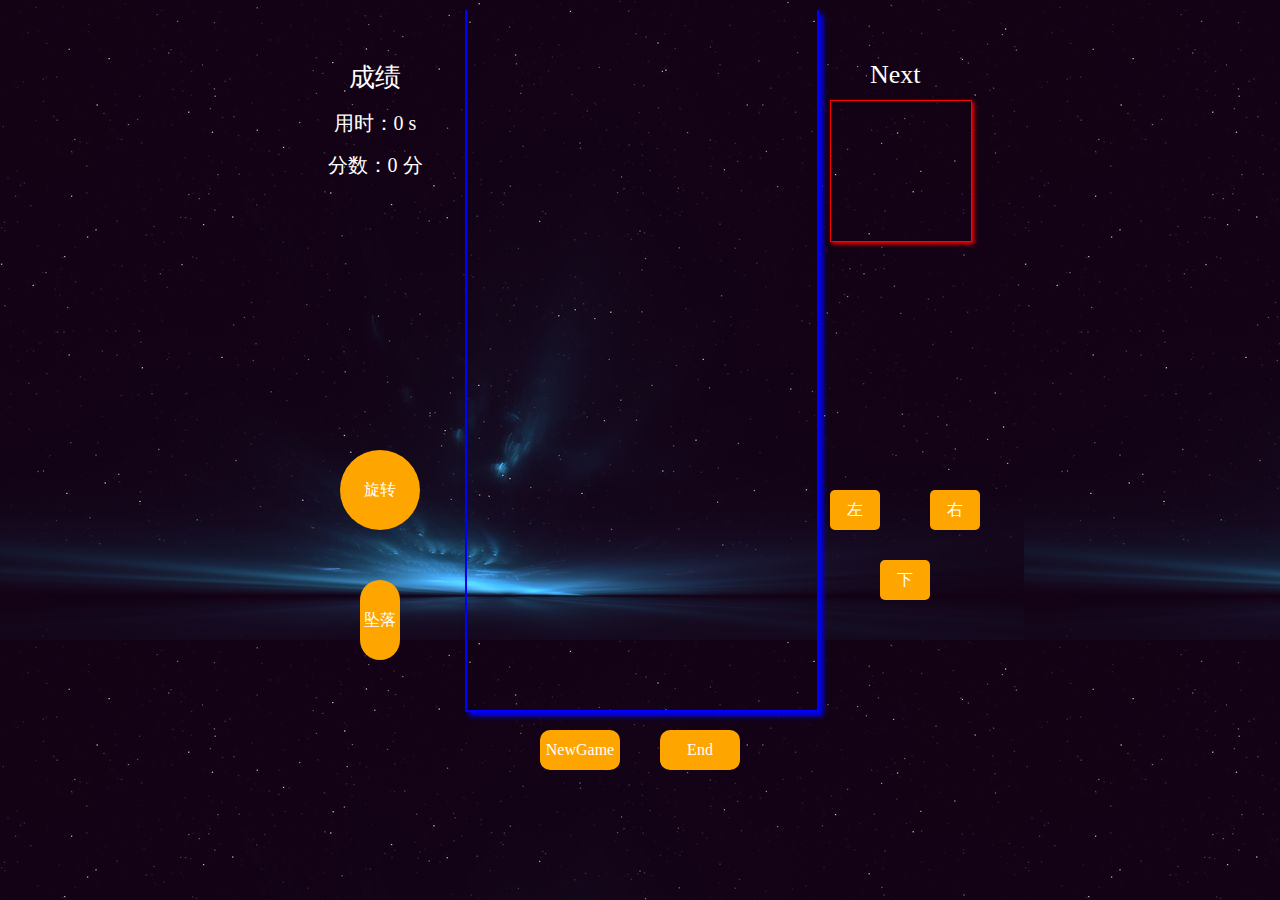
==== mobile_tetris/index.html @ 9561104c "优化页面布局，添加界面按钮" ====
<!DOCTYPE html>
<html lang="en">
<head>
	<meta charset="UTF-8">
	<meta name="viewport" content="width=device-width,height=device-height,initial-scale=1.0,minimum-scale=1.0,maximum-scale=1.0,user-scalable=no">
	<title>tetris</title>
	<link rel="stylesheet" type="text/css" href="./styles/style.css">
	<link rel='icon' href="./resources/tetris.ico">

</head>
<body>
	<div id="tetris_background" class="tetris_background">
		<div id="tetris_container" class="tetris_container">
			<div id="tetris_game" class="tetris_game">
				
			</div>
			<div di="tetris_next" class="tetris_next">
				Next
			</div>
			<div id="tetris_diamond" class="tetris_diamond">
				
			</div>

			<div id="tetris_adjunct" class="tetris_adjunct">
				<div id="tetris_grade" class="tetris_grade">成绩</div>
				<div class="tetris_time">用时：<span id="tetris_time" class="tetris_time">0</span> s</div>
				<div class="tetris_score">分数：<span id="tetris_score" class="tetris_score">0</span> 分</div>
				<div id="tetris_gameover"></div>
			</div>
			<div id="tetris_control" class="tetris_control">
				<div id="tetris_up" class="tetris_up">
					上
				</div>
				<div id="tetris_right" class="tetris_right">
					右
				</div>
				<div id="tetris_down" class="tetris_down">
					下
				</div>
				<div id="tetris_left" class="tetris_left">
					左
				</div>
			</div>
			<div>
				<div id="tetris_rotate" class="tetris_rotate">
					旋转
				</div>
				<div id="tetris_fall" class="tetris_fall">
					坠落
				</div>
			</div>
			<div>
				<div id="tetris_newgame" class="tetris_newgame">
					NewGame
				</div>
				<div id="tetris_end" class="tetris_end">
					End
				</div>
			</div>		
		</div>
	</div>
	
	<script type="text/javascript" src="./jsModule/diamond.js"></script>
	<script type="text/javascript" src="./jsModule/diamonds.js"></script>
	<script type="text/javascript" src="./jsModule/game.js"></script>
	<script type="text/javascript" src='./jsModule/index.js'></script>
</body>
</html>
---- mobile_tetris/styles/style.css ----
*{
	padding: 0;
	margin: 0;
	color: white;
}
@media screen and (max-width:750px) {
	.tetris_background{
		width: 100%;
		background-image: url('../resources/star1.jpg');
		
	}
	.tetris_container{
		position: relative;
		margin: 0 auto;
		width: 600px;
		height: 600px;
		background-color: rgb(243,243,243);

	}
	.tetris_game{
		position: relative;
		width: 200px;
		height: 400px;
		border: 1px solid blue;
	}
	.tetris_diamond{
		position: relative;
		width: 80px;
		height: 80px;
		border: 1px solid red;
	}
	.tetris_adjunct{
		position: relative;
		width: 120px;
		height: 120px;
		border: 1px solid orange;
	}
	.tetris_control{
		position: relative;
		width: 120px;
		height: 120px;
		border: 1px solid orange;
	}
	.tetris_start{
		width: 60px;
		height: 40px;
		line-height: 40px;
		background-color: orange;
	}
	.none, .current, .done{
		width: 20px;
		height: 20px;
		position: absolute;
		box-sizing: border-box;
	}
	.none{
		background-color: #f2faff;
		border: 0.1px solid gray;

	}
	.current{
		background-color: pink;
		border: 1px solid red;
	}
	.done{
		background-color: gray;
		border: 1px solid black;
	}

}

@media screen and (min-width:750px) and (max-width: 970px){
	.tetris_background{
		width: 100%;
		background-image: url('../resources/star1.jpg');
		
	}
	.tetris_container{
		position: relative;
		margin: 0 auto;
		width: 600px;
		height: 600px;
		background-color: rgb(243,243,243);

	}
	.tetris_game{
		position: relative;
		width: 300px;
		height: 600px;
		border: 1px solid blue;
	}
	.tetris_diamond{
		position: relative;
		width: 80px;
		height: 80px;
		border: 1px solid red;
	}
	.tetris_adjunct{
		position: relative;
		width: 120px;
		height: 120px;
		border: 1px solid orange;
	}
	.tetris_control{
		position: relative;
		width: 120px;
		height: 120px;
		border: 1px solid orange;
	}
	.tetris_start{
		width: 60px;
		height: 40px;
		line-height: 40px;
		background-color: orange;
	}
	.none, .current, .done{
		width: 30px;
		height: 30px;
		position: absolute;
		box-sizing: border-box;
	}
	.none{
		background-color: #f2faff;
		border: 0.1px solid gray;

	}
	.current{
		background-color: pink;
		border: 1px solid red;
	}
	.done{
		background-color: gray;
		border: 1px solid black;
	}

}
@media screen and (min-width:970px){
	.tetris_background{
		width: 100%;
		background-image: url('../resources/star1.jpg');
		
	}
	.tetris_container{
		position: relative;
		margin: 0 auto;
		width: 700px;
		height: 800px;
		text-align: center;
		/*background-color: rgb(243,243,243);*/

	}
	.tetris_game{
		position: absolute;
		width: 350px;
		height: 700px;
		top: 10px;
		left: 175px;
		border: 2px solid blue;
		box-shadow: 4px 4px 5px blue;
		border-top: none;
	}
	.tetris_diamond{
		position: absolute;
		width: 140px;
		height: 140px;
		top: 100px;
		left: 540px;
		border: 1px solid red;
		box-shadow: 2px 2px 4px red;
	}
	.tetris_next{
		position: absolute;
		font-size: 26px;
		top: 60px;
		left: 580px;
	}
	.tetris_adjunct{
		position: absolute;
		width: 140px;
		height: 140px;
		top: 60px;
		left: 15px;
	}
	
	.tetris_grade{
		font-size: 26px;
	}
	.tetris_time{
		margin-top: 15px;
		font-size: 20px;

	}
	.tetris_score{
		margin-top: 15px;
		font-size: 20px;
	}
	.tetris_control{
		position: absolute;
		width: 140px;
		height: 140px;
		top: 440px;
		left: 540px;
		/*border: 1px solid orange;*/
	}
	.tetris_up{
		display: none;
		position: absolute;
		width: 40px;
		height: 30px;
		left: 50px;
		background-color: orange;
		line-height: 30px;
		text-align: center;
	}
	.tetris_right{
		position: absolute;
		width: 50px;
		height: 40px;
		top: 50px;
		left: 100px;
		background-color: orange;
		text-align: center;
		line-height: 40px;
		border-radius: 5px;
		cursor: pointer;
	}
	.tetris_down{
		position: absolute;
		width: 50px;
		height: 40px;
		background-color: orange;
		text-align: center;
		line-height: 40px;
		top: 120px;
		left: 50px;
		border-radius: 5px;
		cursor: pointer;
	}
	.tetris_left{
		position: absolute;
		width: 50px;
		height: 40px;
		background-color: orange;
		text-align: center;
		line-height: 40px;
		top: 50px;
		border-radius: 5px;
		cursor: pointer;
	}
	.tetris_rotate{
		position: absolute;
		top: 450px;
		left: 50px;
		width: 80px;
		height: 80px;
		line-height: 80px;
		border-radius: 40px;
		background-color: orange;
		text-align: center;
		cursor: pointer;
	}
	.tetris_fall{
		position: absolute;
		top: 580px;
		left: 70px;
		width: 40px;
		height: 80px;
		line-height: 80px;
		border-radius: 50px;
		background-color: orange;
		text-align: center;
		cursor: pointer;
	}
	.tetris_newgame{
		position: absolute;
		top: 730px;
		left: 250px;
		width: 80px;
		height: 40px;
		line-height: 40px;
		border-radius: 10px;
		background-color: orange;
		cursor: pointer;
	}
	.tetris_end{
		position: absolute;
		top: 730px;
		left: 370px;
		width: 80px;
		height: 40px;
		line-height: 40px;
		border-radius: 10px;
		background-color: orange;
		cursor: pointer;
	}
	.none, .current, .done{
		width: 35px;
		height: 35px;
		position: absolute;
		box-sizing: border-box;
	}
	.none{
		/*background-color: #f2faff;*/
		border: 0.1px solid rgb(127,127,127);
		border-width: 0.1px;

	}
	.current{
		background-color: red;
		border: 0.1px solid rgb(127,127,127);
	}
	.done{
		background-color: gray;
		border: 0.1px solid black;
	}
}
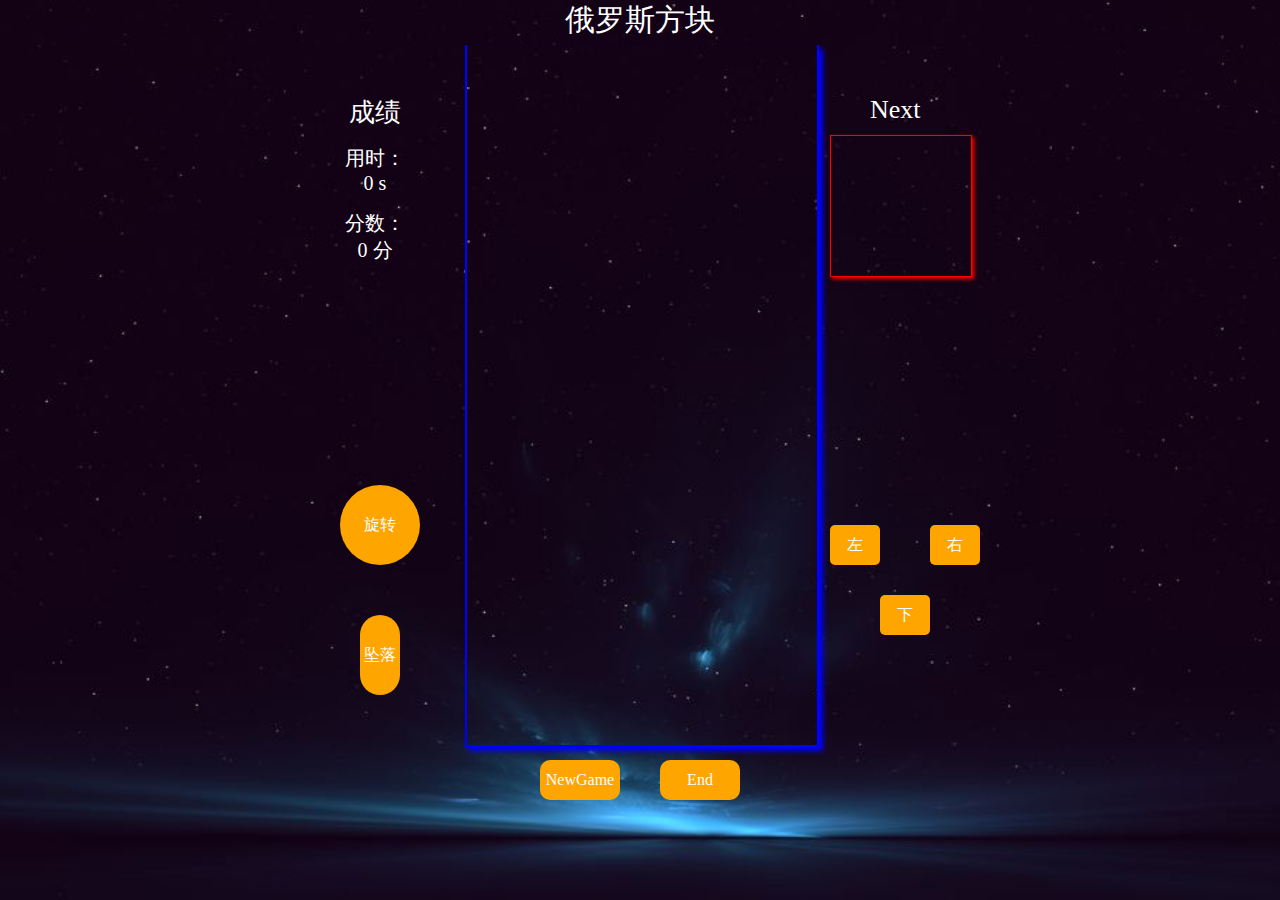
==== commit 968d1675: "适配750 970 及更大浏览器的页面布局，增加AWSD键功能" ====
--- a/mobile_tetris/index.html
+++ b/mobile_tetris/index.html
@@ -10,7 +10,9 @@
 </head>
 <body>
 	<div id="tetris_background" class="tetris_background">
+		<div class="tetris_title_container"><div id="tetris_title" class="tetris_title">俄罗斯方块</div></div>
 		<div id="tetris_container" class="tetris_container">
+
 			<div id="tetris_game" class="tetris_game">
 				
 			</div>
@@ -23,8 +25,8 @@
 
 			<div id="tetris_adjunct" class="tetris_adjunct">
 				<div id="tetris_grade" class="tetris_grade">成绩</div>
-				<div class="tetris_time">用时：<span id="tetris_time" class="tetris_time">0</span> s</div>
-				<div class="tetris_score">分数：<span id="tetris_score" class="tetris_score">0</span> 分</div>
+				<div class="tetris_time">用时：<br><span id="tetris_time" class="tetris_time">0</span> s</div>
+				<div class="tetris_score">分数：<br><span id="tetris_score" class="tetris_score">0</span> 分</div>
 				<div id="tetris_gameover"></div>
 			</div>
 			<div id="tetris_control" class="tetris_control">
--- a/mobile_tetris/styles/style.css
+++ b/mobile_tetris/styles/style.css
@@ -7,45 +7,182 @@
 	.tetris_background{
 		width: 100%;
 		background-image: url('../resources/star1.jpg');
+		background-repeat: no-repeat;
+		background-size: cover;
 		
+	}
+	.tetris_title{
+		/*position: relative;
+		top: 5px;
+		left: 5px;*/
+		width: 200px;
+		font-size: 16px;
+		text-align: center;
+		margin: 0 auto;
 	}
 	.tetris_container{
 		position: relative;
 		margin: 0 auto;
-		width: 600px;
-		height: 600px;
-		background-color: rgb(243,243,243);
+		width: 320PX;
+		height: 320PX;
+		text-align: center;
+		/*background-color: rgb(243,243,243);*/
 
 	}
 	.tetris_game{
-		position: relative;
+		position: absolute;
 		width: 200px;
 		height: 400px;
+		top: 90px;
+		left: 60px;
 		border: 1px solid blue;
+		box-shadow: 1px 1px 1px blue;
+		border-top: none;
 	}
 	.tetris_diamond{
-		position: relative;
+		position: absolute;
 		width: 80px;
 		height: 80px;
+		top: 5px;
+		left: 220px;
 		border: 1px solid red;
+		box-shadow: 1px 1px 2px red;
+	}
+	.tetris_next{
+		position: absolute;
+		font-size: 14px;
+		top: 100px;
+		left: 270px;
 	}
 	.tetris_adjunct{
-		position: relative;
-		width: 120px;
+		position: absolute;
+		width: 50px;
 		height: 120px;
-		border: 1px solid orange;
+		top: 10px;
+		left: 0px;
+		/*color: black;*/
+	}
+	
+	.tetris_grade{
+		font-size: 14px;
+		/*color: black;*/
+	}
+	.tetris_time{
+		margin-top: 15px;
+		font-size: 12px;
+		/*color: black;*/
+	}
+	.tetris_time span{
+		/*display: block;*/
+	}
+	.tetris_score{
+		margin-top: 15px;
+		font-size: 12px;
+		/*color: black;*/
 	}
 	.tetris_control{
-		position: relative;
-		width: 120px;
-		height: 120px;
-		border: 1px solid orange;
-	}
-	.tetris_start{
-		width: 60px;
-		height: 40px;
-		line-height: 40px;
-		background-color: orange;
+		/*position: absolute;*/
+		width: 80px;
+		height: 80px;
+		/*top: 380px;
+		left: 140px;*/
+		/*color: black;*/
+		/*border: 1px solid orange;*/
+	}
+	.tetris_up{
+		display: none;
+		position: absolute;
+		width: 40px;
+		height: 30px;
+		left: 270px;
+		background-color: orange;
+		line-height: 30px;
+		text-align: center;
+	}
+	.tetris_right{
+		position: absolute;
+		width: 40px;
+		height: 30px;
+		top: 260px;
+		left: 270px;
+		background-color: orange;
+		text-align: center;
+		line-height: 30px;
+		border-radius: 4px;
+		cursor: pointer;
+	}
+	.tetris_down{
+		position: absolute;
+		width: 40px;
+		height: 30px;
+		background-color: orange;
+		text-align: center;
+		line-height: 30px;
+		top: 360px;
+		left: 270px;
+		border-radius: 4px;
+		cursor: pointer;
+	}
+	.tetris_left{
+		position: absolute;
+		width: 40px;
+		height: 30px;
+		background-color: orange;
+		text-align: center;
+		line-height: 30px;
+		top: 310px;
+		left: 5px;
+		border-radius: 4px;
+		cursor: pointer;
+	}
+	.tetris_rotate{
+		position: absolute;
+		top: 240px;
+		left: 5px;
+		width: 40px;
+		height: 40px;
+		line-height: 40px;
+		border-radius: 20px;
+		background-color: orange;
+		text-align: center;
+		cursor: pointer;
+	}
+	.tetris_fall{
+		position: absolute;
+		top: 380px;
+		left: 15px;
+		width: 20px;
+		height: 40px;
+		line-height: 20px;
+		border-radius: 5px;
+		background-color: orange;
+		text-align: center;
+		cursor: pointer;
+	}
+	.tetris_gameover{
+
+	}
+	.tetris_newgame{
+		position: absolute;
+		top: 500px;
+		left: 60px;
+		width: 80px;
+		height: 20px;
+		line-height: 20px;
+		border-radius: 5px;
+		background-color: orange;
+		cursor: pointer;
+	}
+	.tetris_end{
+		position: absolute;
+		top: 500px;
+		left: 170px;
+		width: 80px;
+		height: 20px;
+		line-height: 20px;
+		border-radius: 5px;
+		background-color: orange;
+		cursor: pointer;
 	}
 	.none, .current, .done{
 		width: 20px;
@@ -54,17 +191,18 @@
 		box-sizing: border-box;
 	}
 	.none{
-		background-color: #f2faff;
-		border: 0.1px solid gray;
+		/*background-color: #f2faff;*/
+		border: 0.1px solid rgb(127,127,127);
+		border-width: 0.1px;
 
 	}
 	.current{
-		background-color: pink;
-		border: 1px solid red;
+		background-color: red;
+		border: 0.1px solid rgb(127,127,127);
 	}
 	.done{
 		background-color: gray;
-		border: 1px solid black;
+		border: 0.1px solid black;
 	}
 
 }
@@ -73,45 +211,170 @@
 	.tetris_background{
 		width: 100%;
 		background-image: url('../resources/star1.jpg');
+		background-repeat: no-repeat;
+		background-size: cover;
 		
+	}
+	.tetris_title{
+		width:200px;
+		font-size: 24px;
+		text-align: center;
+		margin: 0 auto;
+		padding-top: 10px;
 	}
 	.tetris_container{
 		position: relative;
 		margin: 0 auto;
-		width: 600px;
-		height: 600px;
-		background-color: rgb(243,243,243);
+		top: 20px;
+		width: 700px;
+		height: 700px;
+		text-align: center;
+		/*background-color: rgb(243,243,243);*/
 
 	}
 	.tetris_game{
-		position: relative;
+		position: absolute;
 		width: 300px;
 		height: 600px;
-		border: 1px solid blue;
+		top: 10px;
+		left: 200px;
+		border: 2px solid blue;
+		box-shadow: 4px 4px 5px blue;
+		border-top: none;
 	}
 	.tetris_diamond{
-		position: relative;
-		width: 80px;
-		height: 80px;
-		border: 1px solid red;
-	}
-	.tetris_adjunct{
-		position: relative;
+		position: absolute;
 		width: 120px;
 		height: 120px;
-		border: 1px solid orange;
-	}
-	.tetris_control{
-		position: relative;
+		top: 100px;
+		left: 535px;
+		border: 1px solid red;
+		box-shadow: 2px 2px 4px red;
+	}
+	.tetris_next{
+		position: absolute;
+		font-size: 24px;
+		top: 60px;
+		left: 575px;
+	}
+	.tetris_adjunct{
+		position: absolute;
 		width: 120px;
 		height: 120px;
-		border: 1px solid orange;
-	}
-	.tetris_start{
-		width: 60px;
-		height: 40px;
-		line-height: 40px;
-		background-color: orange;
+		top: 60px;
+		left: 45px;
+	}
+	
+	.tetris_grade{
+		font-size: 24px;
+	}
+	.tetris_time{
+		margin-top: 15px;
+		font-size: 18px;
+
+	}
+	.tetris_score{
+		margin-top: 15px;
+		font-size: 18px;
+	}
+	.tetris_control{
+		position: absolute;
+		width: 140px;
+		height: 140px;
+		top: 380px;
+		left: 535px;
+		/*border: 1px solid orange;*/
+	}
+	.tetris_up{
+		display: none;
+		position: absolute;
+		width: 40px;
+		height: 30px;
+		left: 50px;
+		background-color: orange;
+		line-height: 30px;
+		text-align: center;
+	}
+	.tetris_right{
+		position: absolute;
+		width: 50px;
+		height: 40px;
+		top: 50px;
+		left: 100px;
+		background-color: orange;
+		text-align: center;
+		line-height: 40px;
+		border-radius: 5px;
+		cursor: pointer;
+	}
+	.tetris_down{
+		position: absolute;
+		width: 50px;
+		height: 40px;
+		background-color: orange;
+		text-align: center;
+		line-height: 40px;
+		top: 120px;
+		left: 50px;
+		border-radius: 5px;
+		cursor: pointer;
+	}
+	.tetris_left{
+		position: absolute;
+		width: 50px;
+		height: 40px;
+		background-color: orange;
+		text-align: center;
+		line-height: 40px;
+		top: 50px;
+		border-radius: 5px;
+		cursor: pointer;
+	}
+	.tetris_rotate{
+		position: absolute;
+		top: 390px;
+		left: 90px;
+		width: 80px;
+		height: 80px;
+		line-height: 80px;
+		border-radius: 40px;
+		background-color: orange;
+		text-align: center;
+		cursor: pointer;
+	}
+	.tetris_fall{
+		position: absolute;
+		top: 500px;
+		left: 110px;
+		width: 40px;
+		height: 80px;
+		line-height: 80px;
+		border-radius: 50px;
+		background-color: orange;
+		text-align: center;
+		cursor: pointer;
+	}
+	.tetris_newgame{
+		position: absolute;
+		top: 630px;
+		left: 235px;
+		width: 80px;
+		height: 40px;
+		line-height: 40px;
+		border-radius: 10px;
+		background-color: orange;
+		cursor: pointer;
+	}
+	.tetris_end{
+		position: absolute;
+		top: 630px;
+		left: 365px;
+		width: 80px;
+		height: 40px;
+		line-height: 40px;
+		border-radius: 10px;
+		background-color: orange;
+		cursor: pointer;
 	}
 	.none, .current, .done{
 		width: 30px;
@@ -120,17 +383,18 @@
 		box-sizing: border-box;
 	}
 	.none{
-		background-color: #f2faff;
-		border: 0.1px solid gray;
+		/*background-color: #f2faff;*/
+		border: 0.1px solid rgb(127,127,127);
+		border-width: 0.1px;
 
 	}
 	.current{
-		background-color: pink;
-		border: 1px solid red;
+		background-color: red;
+		border: 0.1px solid rgb(127,127,127);
 	}
 	.done{
 		background-color: gray;
-		border: 1px solid black;
+		border: 0.1px solid black;
 	}
 
 }
@@ -138,13 +402,25 @@
 	.tetris_background{
 		width: 100%;
 		background-image: url('../resources/star1.jpg');
+		background-repeat: no-repeat;
+		background-size: cover;
 		
+	}
+	.tetris_title{
+		width: 200px;
+
+		font-size: 30px;
+		line-height: 30px;
+		text-align: center;
+		margin: 0 auto;
+		padding-top: 5px;
 	}
 	.tetris_container{
 		position: relative;
 		margin: 0 auto;
+		/*top: 25px;*/
 		width: 700px;
-		height: 800px;
+		height: 760px;
 		text-align: center;
 		/*background-color: rgb(243,243,243);*/
 
@@ -273,7 +549,7 @@
 	}
 	.tetris_newgame{
 		position: absolute;
-		top: 730px;
+		top: 725px;
 		left: 250px;
 		width: 80px;
 		height: 40px;
@@ -284,7 +560,7 @@
 	}
 	.tetris_end{
 		position: absolute;
-		top: 730px;
+		top: 725px;
 		left: 370px;
 		width: 80px;
 		height: 40px;
